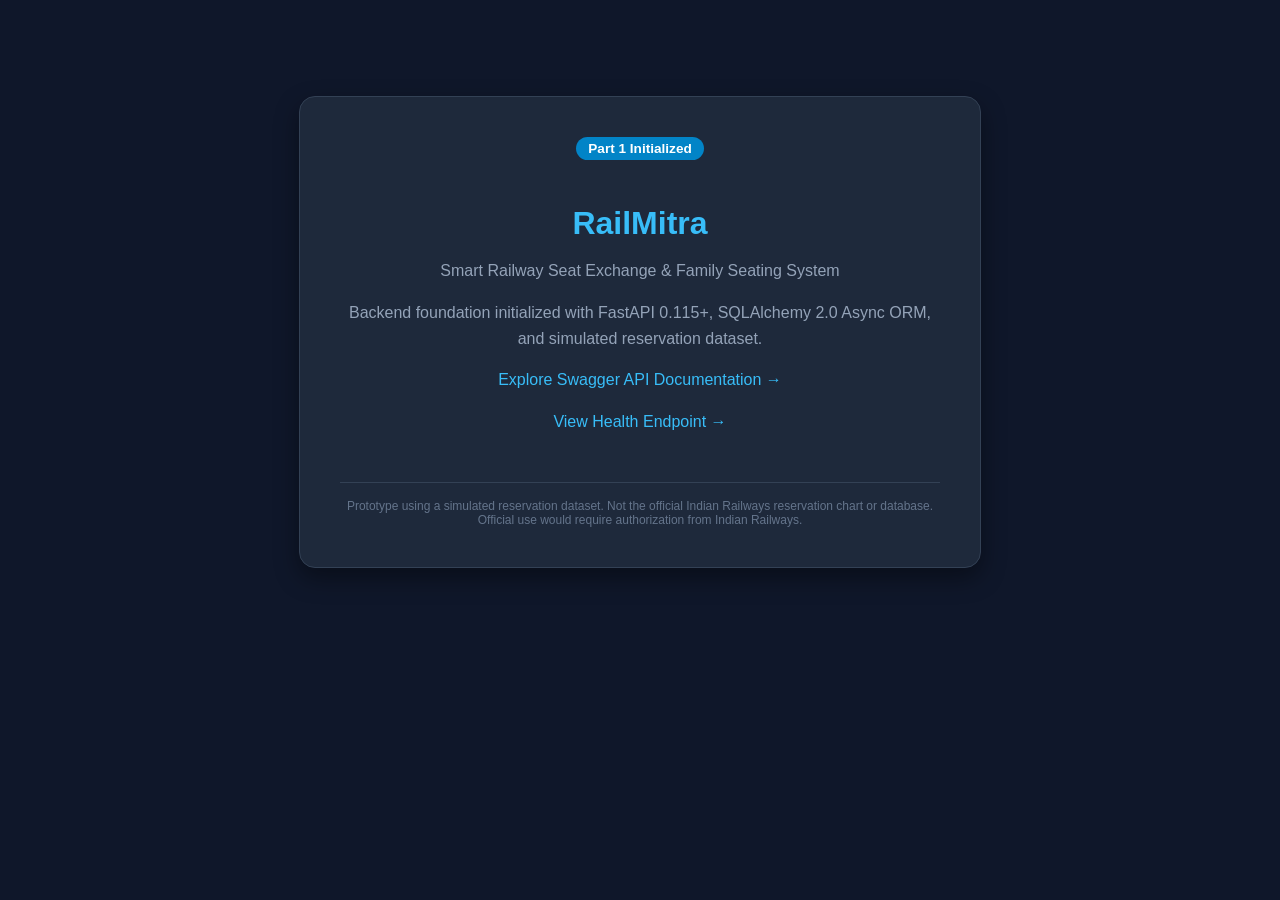
==== static/index.html @ de460a9d "feat(part1): initialize RailMitra foundation, models, schemas, seed dataset and test suite" ====
<!DOCTYPE html>
<html lang="en">
<head>
  <meta charset="UTF-8">
  <meta name="viewport" content="width=device-width, initial-scale=1.0">
  <title>RailMitra – Smart Railway Seat Exchange</title>
  <style>
    body {
      font-family: -apple-system, BlinkMacSystemFont, "Segoe UI", Roboto, Helvetica, Arial, sans-serif;
      margin: 0;
      padding: 2rem;
      background: #0f172a;
      color: #f8fafc;
      text-align: center;
    }
    .card {
      max-width: 600px;
      margin: 4rem auto;
      background: #1e293b;
      padding: 2.5rem;
      border-radius: 1rem;
      box-shadow: 0 10px 25px rgba(0, 0, 0, 0.4);
      border: 1px solid #334155;
    }
    h1 { color: #38bdf8; margin-bottom: 0.5rem; }
    p { color: #94a3b8; line-height: 1.6; }
    .badge {
      display: inline-block;
      padding: 0.25rem 0.75rem;
      border-radius: 9999px;
      font-size: 0.85rem;
      font-weight: 600;
      background: #0284c7;
      color: #fff;
      margin-bottom: 1.5rem;
    }
    .footer {
      margin-top: 3rem;
      font-size: 0.75rem;
      color: #64748b;
      border-top: 1px solid #334155;
      padding-top: 1rem;
    }
    a { color: #38bdf8; text-decoration: none; font-weight: 500; }
    a:hover { text-decoration: underline; }
  </style>
</head>
<body>
  <div class="card">
    <span class="badge">Part 1 Initialized</span>
    <h1>RailMitra</h1>
    <p>Smart Railway Seat Exchange & Family Seating System</p>
    <p>Backend foundation initialized with FastAPI 0.115+, SQLAlchemy 2.0 Async ORM, and simulated reservation dataset.</p>
    <p><a href="/docs" id="api-docs-link">Explore Swagger API Documentation &rarr;</a></p>
    <p><a href="/health" id="health-check-link">View Health Endpoint &rarr;</a></p>
    <div class="footer">
      Prototype using a simulated reservation dataset. Not the official Indian Railways reservation chart or database. Official use would require authorization from Indian Railways.
    </div>
  </div>
</body>
</html>
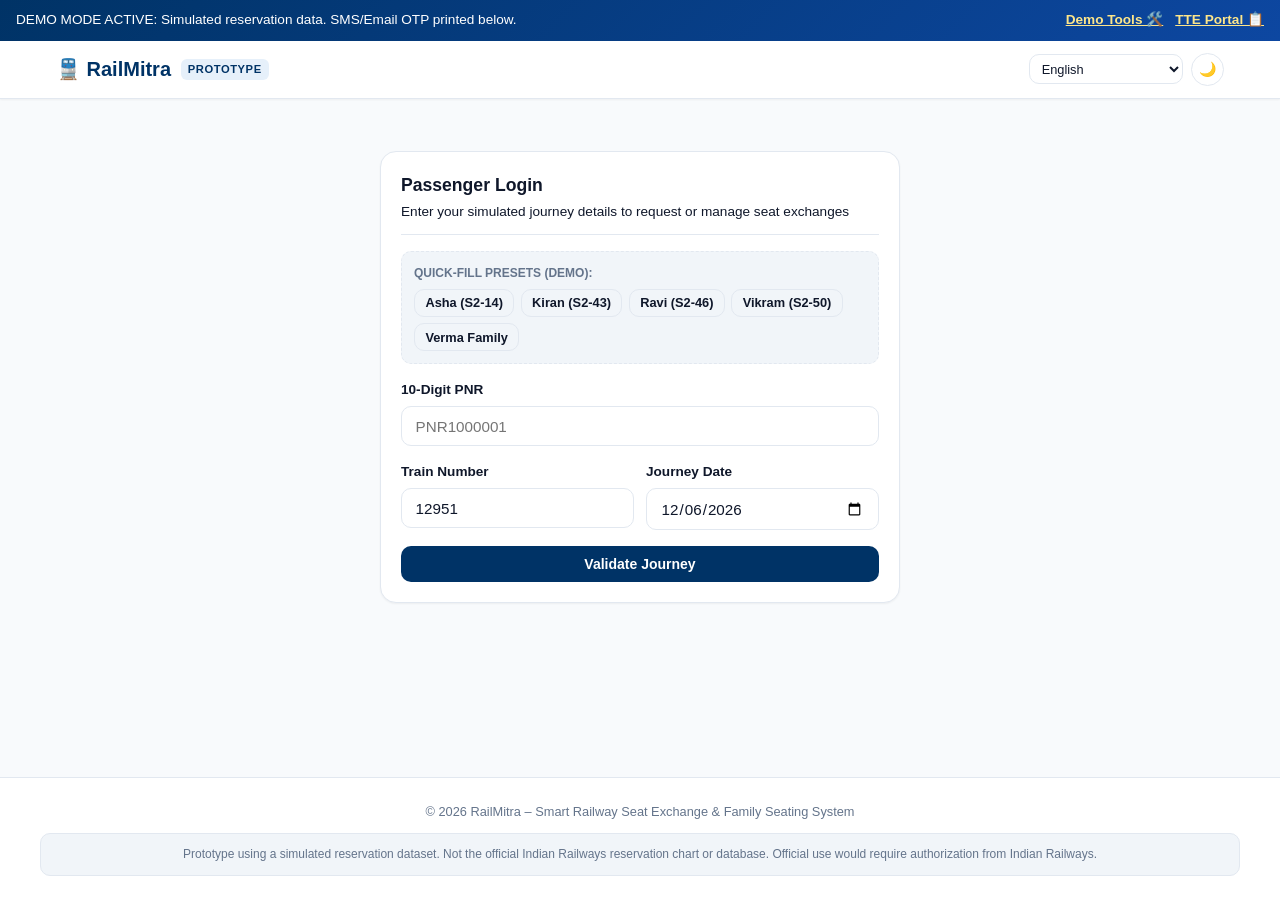
==== commit b3819a86: "feat(part-4): implement frontend UI, TTE dashboard, QR slip, demo controls, screenshots, and complet" ====
--- a/static/index.html
+++ b/static/index.html
@@ -3,59 +3,936 @@
 <head>
   <meta charset="UTF-8">
   <meta name="viewport" content="width=device-width, initial-scale=1.0">
-  <title>RailMitra – Smart Railway Seat Exchange</title>
-  <style>
-    body {
-      font-family: -apple-system, BlinkMacSystemFont, "Segoe UI", Roboto, Helvetica, Arial, sans-serif;
-      margin: 0;
-      padding: 2rem;
-      background: #0f172a;
-      color: #f8fafc;
-      text-align: center;
-    }
-    .card {
-      max-width: 600px;
-      margin: 4rem auto;
-      background: #1e293b;
-      padding: 2.5rem;
-      border-radius: 1rem;
-      box-shadow: 0 10px 25px rgba(0, 0, 0, 0.4);
-      border: 1px solid #334155;
-    }
-    h1 { color: #38bdf8; margin-bottom: 0.5rem; }
-    p { color: #94a3b8; line-height: 1.6; }
-    .badge {
-      display: inline-block;
-      padding: 0.25rem 0.75rem;
-      border-radius: 9999px;
-      font-size: 0.85rem;
-      font-weight: 600;
-      background: #0284c7;
-      color: #fff;
-      margin-bottom: 1.5rem;
-    }
-    .footer {
-      margin-top: 3rem;
-      font-size: 0.75rem;
-      color: #64748b;
-      border-top: 1px solid #334155;
-      padding-top: 1rem;
-    }
-    a { color: #38bdf8; text-decoration: none; font-weight: 500; }
-    a:hover { text-decoration: underline; }
-  </style>
+  <title>RailMitra – Smart Railway Seat Exchange & Family Seating</title>
+  <meta name="description" content="Consent-based smart railway seat exchange system for Indian Railways passengers and families.">
+  <link rel="stylesheet" href="/static/css/app.css">
 </head>
 <body>
-  <div class="card">
-    <span class="badge">Part 1 Initialized</span>
-    <h1>RailMitra</h1>
-    <p>Smart Railway Seat Exchange & Family Seating System</p>
-    <p>Backend foundation initialized with FastAPI 0.115+, SQLAlchemy 2.0 Async ORM, and simulated reservation dataset.</p>
-    <p><a href="/docs" id="api-docs-link">Explore Swagger API Documentation &rarr;</a></p>
-    <p><a href="/health" id="health-check-link">View Health Endpoint &rarr;</a></p>
-    <div class="footer">
-      Prototype using a simulated reservation dataset. Not the official Indian Railways reservation chart or database. Official use would require authorization from Indian Railways.
+
+  <!-- Top Demo Banner -->
+  <aside class="demo-banner" id="demoBanner" role="region" aria-label="Demo Announcement">
+    <div>
+      <span data-i18n="demo_mode_banner">DEMO MODE: Simulated reservation data.</span>
+      <span id="demoOtpBanner" style="display:none; margin-left: 0.5rem;">
+        OTP: <span class="demo-otp-tag" id="demoOtpVal"></span>
+      </span>
+    </div>
+    <div style="display: flex; gap: 0.75rem; align-items: center;">
+      <a href="/static/demo.html" target="_blank" style="color: #fde68a;">Demo Tools 🛠️</a>
+      <a href="/static/tte.html" target="_blank" style="color: #fde68a;">TTE Portal 📋</a>
+    </div>
+  </aside>
+
+  <!-- Navigation Bar -->
+  <header class="navbar" role="banner">
+    <div class="nav-container">
+      <a href="/static/index.html" class="brand" aria-label="RailMitra Home">
+        <span>🚆 RailMitra</span>
+        <span class="brand-badge" data-i18n="prototype_badge">Prototype</span>
+      </a>
+
+      <div class="nav-actions">
+        <!-- Language Switcher -->
+        <select id="langSelect" class="form-select" style="padding: 0.35rem 0.5rem; font-size: 0.8rem; width: auto;" aria-label="Select Language">
+          <option value="en">English</option>
+          <option value="hi">हिंदी (Hindi)</option>
+          <option value="kn">ಕನ್ನಡ (Kannada)</option>
+        </select>
+
+        <!-- Dark Mode Toggle -->
+        <button type="button" class="btn btn-outline btn-icon theme-toggle-btn" onclick="ui.toggleTheme()" aria-label="Toggle Dark Mode">
+          🌙
+        </button>
+
+        <!-- Notification Bell (visible when logged in) -->
+        <button type="button" id="notifBell" class="btn btn-outline btn-icon" style="display: none; position: relative;" onclick="openNotificationsModal()" aria-label="Notifications">
+          🔔
+          <span id="notifBadge" class="badge badge-declined" style="position: absolute; top: -4px; right: -4px; padding: 2px 5px; font-size: 0.65rem; display: none;">0</span>
+        </button>
+
+        <!-- Sign Out Button -->
+        <button type="button" id="logoutBtn" class="btn btn-outline btn-sm" style="display: none;" onclick="handleLogout()" data-i18n="btn_logout">
+          Sign Out
+        </button>
+      </div>
+    </div>
+  </header>
+
+  <!-- Main Content Container -->
+  <main class="container" role="main">
+
+    <!-- ============================================================== -->
+    <!-- SECTION 1: AUTHENTICATION / LOGIN VIEW                         -->
+    <!-- ============================================================== -->
+    <section id="authView" class="card" style="max-width: 520px; margin: 2rem auto;">
+      <div class="card-header">
+        <div>
+          <h1 class="card-title" id="authHeading" data-i18n="login_title">Passenger Login</h1>
+          <p class="text-muted" style="font-size: 0.85rem; margin-top: 0.25rem;" data-i18n="login_subtitle">
+            Enter your simulated journey details to request or manage seat exchanges
+          </p>
+        </div>
+      </div>
+
+      <!-- Quick Fill Buttons for Demo Judges -->
+      <div style="background: var(--surface-raised); padding: 0.75rem; border-radius: var(--radius-md); margin-bottom: 1rem; border: 1px dashed var(--border);">
+        <div style="font-size: 0.75rem; font-weight: 700; color: var(--text-muted); margin-bottom: 0.4rem;">
+          QUICK-FILL PRESETS (DEMO):
+        </div>
+        <div style="display: flex; flex-wrap: wrap; gap: 0.4rem;">
+          <button type="button" class="btn btn-outline btn-sm" onclick="quickFill('PNR1000001', '12951')">Asha (S2-14)</button>
+          <button type="button" class="btn btn-outline btn-sm" onclick="quickFill('PNR1000003', '12951')">Kiran (S2-43)</button>
+          <button type="button" class="btn btn-outline btn-sm" onclick="quickFill('PNR1000004', '12951')">Ravi (S2-46)</button>
+          <button type="button" class="btn btn-outline btn-sm" onclick="quickFill('PNR1000005', '12951')">Vikram (S2-50)</button>
+          <button type="button" class="btn btn-outline btn-sm" onclick="quickFill('PNR1000010', '12951')">Verma Family</button>
+        </div>
+      </div>
+
+      <!-- Step 1: PNR & Journey Validation Form -->
+      <form id="journeyForm" onsubmit="handleValidateJourney(event)">
+        <div class="form-group">
+          <label for="pnrInput" class="form-label" data-i18n="pnr_label">10-Digit PNR</label>
+          <input type="text" id="pnrInput" class="form-input" required placeholder="PNR1000001" autocomplete="off">
+        </div>
+        <div style="display: grid; grid-template-columns: 1fr 1fr; gap: 0.75rem;">
+          <div class="form-group">
+            <label for="trainInput" class="form-label" data-i18n="train_label">Train Number</label>
+            <input type="text" id="trainInput" class="form-input" placeholder="12951" value="12951">
+          </div>
+          <div class="form-group">
+            <label for="dateInput" class="form-label" data-i18n="date_label">Journey Date</label>
+            <input type="date" id="dateInput" class="form-input">
+          </div>
+        </div>
+        <div id="authError" style="display: none; color: var(--danger); font-size: 0.85rem; margin-bottom: 0.75rem;"></div>
+        <button type="submit" id="validateBtn" class="btn btn-primary" style="width: 100%;" data-i18n="btn_validate">
+          Validate Journey & Request OTP
+        </button>
+      </form>
+
+      <!-- Step 2: OTP Verification Form (Hidden until validated) -->
+      <form id="otpForm" style="display: none;" onsubmit="handleVerifyOTP(event)">
+        <div style="background: var(--primary-light); padding: 0.85rem; border-radius: var(--radius-md); margin-bottom: 1rem;">
+          <div style="font-weight: 700; color: var(--primary); font-size: 0.9rem;" id="journeySummaryText"></div>
+          <div style="font-size: 0.8rem; color: var(--text-muted); margin-top: 0.25rem;" id="otpContactText"></div>
+        </div>
+
+        <div class="form-group">
+          <label for="otpInput" class="form-label" data-i18n="otp_label">Verification Code (OTP)</label>
+          <input type="text" id="otpInput" class="form-input" required maxlength="6" placeholder="6-digit code" autocomplete="one-time-code" style="font-size: 1.25rem; letter-spacing: 0.25em; text-align: center;">
+        </div>
+
+        <div id="lockoutTimerBox" style="display: none; background: var(--danger-bg); color: var(--danger); padding: 0.75rem; border-radius: var(--radius-md); margin-bottom: 0.75rem; font-size: 0.85rem;">
+          <span data-i18n="lockout_warning">Account locked due to 3 failed attempts. Try again in:</span>
+          <strong id="lockoutSeconds">600</strong> <span data-i18n="seconds">seconds</span>
+        </div>
+
+        <div id="otpError" style="display: none; color: var(--danger); font-size: 0.85rem; margin-bottom: 0.75rem;"></div>
+
+        <div style="display: flex; gap: 0.5rem;">
+          <button type="button" class="btn btn-outline" style="flex: 1;" onclick="resetAuthForm()" data-i18n="btn_cancel">Back</button>
+          <button type="submit" id="verifyOtpBtn" class="btn btn-primary" style="flex: 2;" data-i18n="btn_verify">Verify & Enter</button>
+        </div>
+      </form>
+    </section>
+
+    <!-- ============================================================== -->
+    <!-- SECTION 2: PASSENGER DASHBOARD (Visible when logged in)       -->
+    <!-- ============================================================== -->
+    <section id="dashboardView" style="display: none;">
+      
+      <!-- Passenger & Journey Header Card -->
+      <div class="card" style="border-top: 4px solid var(--primary);">
+        <div class="card-header">
+          <div>
+            <div style="display: flex; align-items: center; gap: 0.5rem;">
+              <h2 id="userNameDisplay" style="font-size: 1.3rem; font-weight: 800;">Asha Sharma</h2>
+              <span id="quotaBadge" class="badge badge-neutral">0 of 3 requests used</span>
+            </div>
+            <div id="userPnrDisplay" style="font-size: 0.85rem; color: var(--text-muted); font-family: monospace;"></div>
+          </div>
+          <div style="text-align: right;">
+            <div id="trainNameDisplay" style="font-weight: 700; color: var(--primary);">12951 - Demo Express</div>
+            <div id="userBerthDisplay" style="font-size: 0.9rem; font-weight: 600;">Coach S2, Berth 14 (UPPER)</div>
+          </div>
+        </div>
+
+        <!-- Route Visualization (S1 -> S5) -->
+        <div>
+          <div style="display: flex; justify-content: space-between; font-size: 0.8rem; font-weight: 600; color: var(--text-muted); margin-bottom: 0.25rem;">
+            <span>Route Segment: <strong id="segmentText" style="color: var(--text-main);">S1 → S4</strong></span>
+            <span>Train Status: <strong id="trainPosText" style="color: var(--accent);">At S1</strong></span>
+          </div>
+          <div id="routeProgressContainer"></div>
+        </div>
+
+        <!-- Co-passengers in family booking -->
+        <div id="groupMembersBox" style="display: none; margin-top: 1rem; padding-top: 0.75rem; border-top: 1px solid var(--border);">
+          <div style="font-size: 0.8rem; font-weight: 700; color: var(--text-muted); margin-bottom: 0.4rem;" data-i18n="group_members_title">
+            Co-Travelers in your Booking:
+          </div>
+          <div id="groupMembersList" style="display: flex; flex-wrap: wrap; gap: 0.5rem;"></div>
+        </div>
+      </div>
+
+      <!-- Navigation Tabs -->
+      <div style="display: flex; gap: 0.5rem; overflow-x: auto; margin-bottom: 1.25rem; padding-bottom: 0.25rem;">
+        <button type="button" class="btn btn-primary tab-btn" id="tabFindMatches" onclick="switchTab('matches')" data-i18n="tab_find_matches">Find Seat Exchange</button>
+        <button type="button" class="btn btn-outline tab-btn" id="tabMyRequests" onclick="switchTab('my-requests')" data-i18n="tab_my_requests">My Requests</button>
+        <button type="button" class="btn btn-outline tab-btn" id="tabIncoming" onclick="switchTab('incoming')">
+          <span data-i18n="tab_incoming">Incoming Requests</span>
+          <span id="incomingBadge" class="badge badge-declined" style="display:none; padding: 2px 6px; font-size: 0.65rem;">0</span>
+        </button>
+        <button type="button" class="btn btn-outline tab-btn" id="tabGroup" onclick="switchTab('group')" data-i18n="tab_group_request" style="display:none;">Family Group</button>
+      </div>
+
+      <!-- TAB A: MATCH CANDIDATES -->
+      <div id="tabContentMatches">
+        <div style="display: flex; justify-content: space-between; align-items: center; margin-bottom: 0.75rem;">
+          <div>
+            <h3 style="font-size: 1.1rem; font-weight: 700;" data-i18n="match_title">Eligible Exchange Candidates</h3>
+            <p style="font-size: 0.8rem; color: var(--text-muted);" data-i18n="match_subtitle">Ranked co-passengers with overlapping journey segments</p>
+          </div>
+          <button type="button" class="btn btn-outline btn-sm" onclick="loadMatches()">Refresh</button>
+        </div>
+        <div id="matchesContainer" class="candidate-grid"></div>
+      </div>
+
+      <!-- TAB B: MY REQUESTS (SENT) -->
+      <div id="tabContentMyRequests" style="display: none;">
+        <div style="display: flex; justify-content: space-between; align-items: center; margin-bottom: 0.75rem;">
+          <h3 style="font-size: 1.1rem; font-weight: 700;" data-i18n="tab_my_requests">My Requests</h3>
+          <button type="button" class="btn btn-outline btn-sm" onclick="loadMyRequests()">Refresh</button>
+        </div>
+        <div id="myRequestsContainer"></div>
+      </div>
+
+      <!-- TAB C: INCOMING REQUESTS -->
+      <div id="tabContentIncoming" style="display: none;">
+        <div style="display: flex; justify-content: space-between; align-items: center; margin-bottom: 0.75rem;">
+          <h3 style="font-size: 1.1rem; font-weight: 700;" data-i18n="tab_incoming">Incoming Requests</h3>
+          <button type="button" class="btn btn-outline btn-sm" onclick="loadIncomingRequests()">Refresh</button>
+        </div>
+        <div id="incomingContainer"></div>
+      </div>
+
+      <!-- TAB D: FAMILY GROUP REQUESTS -->
+      <div id="tabContentGroup" style="display: none;">
+        <div class="card">
+          <h3 class="card-title" data-i18n="group_title">Family Group Seating</h3>
+          <p class="text-muted" style="font-size: 0.85rem; margin-bottom: 1rem;" data-i18n="group_subtitle">
+            Coordinate multi-member seat exchanges collectively with family members
+          </p>
+          <div id="groupStatusArea"></div>
+          <div id="groupBuilderArea"></div>
+        </div>
+      </div>
+
+    </section>
+
+  </main>
+
+  <!-- Confirm Request Modal -->
+  <div id="confirmRequestModal" class="modal-overlay" role="dialog" aria-modal="true" aria-labelledby="confirmModalTitle">
+    <div class="modal-box">
+      <div class="modal-header">
+        <h3 id="confirmModalTitle" class="card-title" data-i18n="confirm_modal_title">Confirm Exchange Request</h3>
+        <button type="button" class="btn btn-outline btn-sm btn-icon" onclick="ui.closeModal('confirmRequestModal')">&times;</button>
+      </div>
+      <div id="confirmModalBody" style="font-size: 0.9rem; margin-bottom: 1rem;"></div>
+      <div class="disclaimer-box" style="margin-bottom: 1rem;">
+        ⚠️ <span data-i18n="expiry_notice">Reminders support compliance but cannot physically enforce returning to original berths.</span>
+      </div>
+      <div style="display: flex; justify-content: flex-end; gap: 0.5rem;">
+        <button type="button" class="btn btn-outline" onclick="ui.closeModal('confirmRequestModal')" data-i18n="btn_cancel">Cancel</button>
+        <button type="button" id="sendRequestConfirmBtn" class="btn btn-primary" data-i18n="btn_confirm">Send Request</button>
+      </div>
     </div>
   </div>
+
+  <!-- Notifications Modal -->
+  <div id="notificationsModal" class="modal-overlay" role="dialog" aria-modal="true">
+    <div class="modal-box">
+      <div class="modal-header">
+        <h3 class="card-title">🔔 Notifications</h3>
+        <button type="button" class="btn btn-outline btn-sm btn-icon" onclick="ui.closeModal('notificationsModal')">&times;</button>
+      </div>
+      <div style="display: flex; justify-content: flex-end; margin-bottom: 0.5rem;">
+        <button type="button" class="btn btn-outline btn-sm" onclick="markAllNotificationsAsRead()">Mark all as read</button>
+      </div>
+      <div id="notificationsList" style="display: flex; flex-direction: column; gap: 0.5rem; max-height: 350px; overflow-y: auto;"></div>
+    </div>
+  </div>
+
+  <!-- Footer Disclaimer (Mandatory on Every Page) -->
+  <footer class="footer" role="contentinfo">
+    <div class="container" style="padding: 0;">
+      <div>&copy; 2026 RailMitra – Smart Railway Seat Exchange & Family Seating System</div>
+      <div class="disclaimer-box" data-i18n="footer_disclaimer">
+        Prototype using a simulated reservation dataset. Not the official Indian Railways reservation chart or database. Official use would require authorization from Indian Railways.
+      </div>
+    </div>
+  </footer>
+
+  <!-- Scripts -->
+  <script src="/static/js/qrcode.js"></script>
+  <script src="/static/js/i18n.js"></script>
+  <script src="/static/js/api.js"></script>
+  <script src="/static/js/ws.js"></script>
+  <script src="/static/js/ui.js"></script>
+
+  <script>
+    // State Variables
+    let currentPassenger = null;
+    let validatedPnr = null;
+    let trainRouteStations = ["S1", "S2", "S3", "S4", "S5"];
+    let trainCurrentPosition = "S1";
+    let pendingTargetCandidate = null;
+    let lockoutInterval = null;
+
+    document.addEventListener('DOMContentLoaded', async () => {
+      // Set today's date default
+      document.getElementById('dateInput').value = new Date().toISOString().split('T')[0];
+
+      // Language Switcher listener
+      const langSelect = document.getElementById('langSelect');
+      langSelect.value = i18n.getLanguage();
+      langSelect.addEventListener('change', (e) => i18n.setLanguage(e.target.value));
+
+      // Check if session token already exists in sessionStorage
+      const token = api.getSessionToken();
+      if (token) {
+        try {
+          const profile = await api.getMe();
+          onLoginSuccess(profile);
+        } catch (e) {
+          api.clearSession();
+          showAuthView();
+        }
+      } else {
+        showAuthView();
+      }
+
+      // Initialize WebSocket connection
+      rmWS.init(false);
+      rmWS.on('request_received', (data) => {
+        ui.showToast(`New seat exchange request received!`, 'info');
+        loadIncomingRequests();
+        loadNotifications();
+      });
+      rmWS.on('request_updated', (data) => {
+        ui.showToast(`Exchange request updated: ${data.status || ''}`, 'info');
+        loadMyRequests();
+        loadIncomingRequests();
+        loadQuota();
+      });
+      rmWS.on('tte_decision', (data) => {
+        ui.showToast(`TTE decision: ${data.decision}`, data.decision === 'TTE_APPROVED' ? 'success' : 'error');
+        loadMyRequests();
+        loadNotifications();
+      });
+      rmWS.on('exchange_expired', (data) => {
+        ui.showToast(`Seat exchange expired. Please return to original berth.`, 'error', 6000);
+        loadMyRequests();
+        loadTrainPosition();
+        loadNotifications();
+      });
+      rmWS.on('poll_sync', () => {
+        if (currentPassenger) {
+          loadMyRequests();
+          loadIncomingRequests();
+          loadQuota();
+          loadNotifications();
+        }
+      });
+    });
+
+    function quickFill(pnr, train) {
+      document.getElementById('pnrInput').value = pnr;
+      document.getElementById('trainInput').value = train;
+    }
+
+    function showAuthView() {
+      document.getElementById('authView').style.display = 'block';
+      document.getElementById('dashboardView').style.display = 'none';
+      document.getElementById('logoutBtn').style.display = 'none';
+      document.getElementById('notifBell').style.display = 'none';
+    }
+
+    // Step 1: Validate Journey
+    async function handleValidateJourney(event) {
+      event.preventDefault();
+      const pnr = document.getElementById('pnrInput').value.trim();
+      const train = document.getElementById('trainInput').value.trim();
+      const date = document.getElementById('dateInput').value;
+      const errBox = document.getElementById('authError');
+      errBox.style.display = 'none';
+
+      const btn = document.getElementById('validateBtn');
+      btn.disabled = true;
+      btn.textContent = 'Validating...';
+
+      try {
+        const valRes = await api.validateJourney(pnr, train, date);
+        validatedPnr = pnr;
+        trainRouteStations = valRes.route || trainRouteStations;
+
+        // Send OTP
+        const otpRes = await api.sendOTP(pnr);
+        
+        // Show demo banner with OTP
+        if (otpRes.demo_otp) {
+          document.getElementById('demoOtpVal').textContent = otpRes.demo_otp;
+          document.getElementById('demoOtpBanner').style.display = 'inline-block';
+        }
+
+        // Switch to OTP form
+        document.getElementById('journeyForm').style.display = 'none';
+        document.getElementById('otpForm').style.display = 'block';
+        document.getElementById('journeySummaryText').textContent = 
+          `${valRes.passenger_name} • Coach ${valRes.coach}, Berth ${valRes.berth_no} (${valRes.berth_type})`;
+        document.getElementById('otpContactText').textContent = 
+          `OTP dispatched to simulated mobile ${valRes.phone_masked}`;
+
+        ui.showToast('Simulated OTP sent successfully!', 'info');
+      } catch (err) {
+        errBox.textContent = err.message || 'Validation failed. Please verify PNR and train details.';
+        errBox.style.display = 'block';
+      } finally {
+        btn.disabled = false;
+        btn.textContent = i18n.t('btn_validate');
+      }
+    }
+
+    // Step 2: Verify OTP
+    async function handleVerifyOTP(event) {
+      event.preventDefault();
+      const code = document.getElementById('otpInput').value.trim();
+      const errBox = document.getElementById('otpError');
+      errBox.style.display = 'none';
+
+      const btn = document.getElementById('verifyOtpBtn');
+      btn.disabled = true;
+      btn.textContent = 'Verifying...';
+
+      try {
+        const res = await api.verifyOTP(validatedPnr, code);
+        ui.showToast('Login verified successfully!', 'success');
+        onLoginSuccess(res.passenger);
+      } catch (err) {
+        if (err.status === 423) {
+          // Account locked out
+          startLockoutCountdown(err.data ? err.data.locked_seconds_remaining || 600 : 600);
+        } else {
+          errBox.textContent = err.message || 'Incorrect verification code. Please check OTP.';
+          errBox.style.display = 'block';
+        }
+      } finally {
+        btn.disabled = false;
+        btn.textContent = i18n.t('btn_verify');
+      }
+    }
+
+    function startLockoutCountdown(totalSeconds) {
+      const box = document.getElementById('lockoutTimerBox');
+      const val = document.getElementById('lockoutSeconds');
+      const verifyBtn = document.getElementById('verifyOtpBtn');
+      box.style.display = 'block';
+      verifyBtn.disabled = true;
+
+      let remaining = totalSeconds;
+      val.textContent = remaining;
+      clearInterval(lockoutInterval);
+      lockoutInterval = setInterval(() => {
+        remaining--;
+        val.textContent = remaining;
+        if (remaining <= 0) {
+          clearInterval(lockoutInterval);
+          box.style.display = 'none';
+          verifyBtn.disabled = false;
+        }
+      }, 1000);
+    }
+
+    function resetAuthForm() {
+      document.getElementById('journeyForm').style.display = 'block';
+      document.getElementById('otpForm').style.display = 'none';
+      document.getElementById('authError').style.display = 'none';
+      document.getElementById('otpError').style.display = 'none';
+    }
+
+    function onLoginSuccess(passenger) {
+      currentPassenger = passenger;
+      document.getElementById('authView').style.display = 'none';
+      document.getElementById('dashboardView').style.display = 'block';
+      document.getElementById('logoutBtn').style.display = 'inline-flex';
+      document.getElementById('notifBell').style.display = 'inline-flex';
+
+      // Reconnect WebSocket with new token
+      rmWS.connect();
+
+      // Populate Passenger Info
+      document.getElementById('userNameDisplay').textContent = passenger.name;
+      document.getElementById('userPnrDisplay').textContent = `PNR: ${passenger.pnr}`;
+      document.getElementById('userBerthDisplay').textContent = `Coach ${passenger.coach}, Berth ${passenger.berth_no} (${passenger.berth_type})`;
+      document.getElementById('segmentText').textContent = `${passenger.boarding_station} → ${passenger.destination_station}`;
+
+      if (passenger.group_id) {
+        document.getElementById('tabGroup').style.display = 'inline-flex';
+      } else {
+        document.getElementById('tabGroup').style.display = 'none';
+      }
+
+      loadTrainPosition();
+      loadQuota();
+      loadMatches();
+      loadIncomingBadge();
+      loadNotifications();
+    }
+
+    async function handleLogout() {
+      await api.logout();
+      currentPassenger = null;
+      document.getElementById('demoOtpBanner').style.display = 'none';
+      resetAuthForm();
+      showAuthView();
+      ui.showToast('Logged out successfully.', 'info');
+    }
+
+    async function loadTrainPosition() {
+      try {
+        const trainInfo = await api.getTrainSeating('12951');
+        trainCurrentPosition = trainInfo.current_station || 'S1';
+        trainRouteStations = trainInfo.route || trainRouteStations;
+        document.getElementById('trainPosText').textContent = `At ${trainCurrentPosition}`;
+
+        ui.renderRouteProgress(
+          'routeProgressContainer',
+          trainRouteStations,
+          currentPassenger.boarding_station,
+          currentPassenger.destination_station,
+          trainCurrentPosition
+        );
+      } catch (e) {
+        console.warn('Failed to load train position:', e);
+      }
+    }
+
+    async function loadQuota() {
+      try {
+        const quota = await api.getRemainingQuota();
+        const badge = document.getElementById('quotaBadge');
+        badge.textContent = `${quota.used} of ${quota.allowed} requests used`;
+        if (quota.used >= quota.allowed) {
+          badge.className = 'badge badge-declined';
+        } else {
+          badge.className = 'badge badge-neutral';
+        }
+      } catch (e) {
+        console.warn('Failed to load quota:', e);
+      }
+    }
+
+    // Switch between dashboard tabs
+    function switchTab(tabName) {
+      const tabs = ['matches', 'my-requests', 'incoming', 'group'];
+      tabs.forEach(t => {
+        const content = document.getElementById(`tabContent${t === 'matches' ? 'Matches' : t === 'my-requests' ? 'MyRequests' : t === 'incoming' ? 'Incoming' : 'Group'}`);
+        const btn = document.getElementById(`tab${t === 'matches' ? 'FindMatches' : t === 'my-requests' ? 'MyRequests' : t === 'incoming' ? 'Incoming' : 'Group'}`);
+        if (t === tabName) {
+          if (content) content.style.display = 'block';
+          if (btn) {
+            btn.className = 'btn btn-primary tab-btn';
+          }
+        } else {
+          if (content) content.style.display = 'none';
+          if (btn) {
+            btn.className = 'btn btn-outline tab-btn';
+          }
+        }
+      });
+
+      if (tabName === 'matches') loadMatches();
+      if (tabName === 'my-requests') loadMyRequests();
+      if (tabName === 'incoming') loadIncomingRequests();
+      if (tabName === 'group') loadGroupTab();
+    }
+
+    // Load Matches
+    async function loadMatches() {
+      const container = document.getElementById('matchesContainer');
+      container.innerHTML = '<div class="skeleton" style="height: 100px;"></div><div class="skeleton" style="height: 100px;"></div>';
+
+      try {
+        const res = await api.getMatches();
+        const candidates = res.candidates || [];
+        if (candidates.length === 0) {
+          container.innerHTML = `
+            <div class="empty-state" style="grid-column: 1 / -1;">
+              <div class="empty-icon">🔍</div>
+              <h4>No Eligible Matches Found</h4>
+              <p>There are currently no co-passengers on this train with overlapping segments matching your criteria.</p>
+            </div>
+          `;
+          return;
+        }
+
+        container.innerHTML = candidates.map(c => `
+          <div class="candidate-card ${c.category === 'BEST' ? 'best' : 'possible'}">
+            <div>
+              <div style="display: flex; justify-content: space-between; align-items: flex-start; margin-bottom: 0.5rem;">
+                <div>
+                  <h4 style="font-weight: 700; font-size: 1.05rem;">Coach ${c.coach}, Berth ${c.berth_no}</h4>
+                  <div style="font-size: 0.8rem; font-weight: 600; color: var(--text-muted);">${c.berth_type}</div>
+                </div>
+                <span class="badge ${c.category === 'BEST' ? 'badge-best' : 'badge-possible'}">
+                  ${c.category === 'BEST' ? 'Best Match' : 'Possible Match'}
+                </span>
+              </div>
+              <div style="font-size: 0.85rem; margin-bottom: 0.5rem;">
+                <strong>Passenger:</strong> ${c.first_name}<br>
+                <strong>Segment:</strong> ${c.segment.start} → ${c.segment.end}
+              </div>
+              <p style="font-size: 0.8rem; color: var(--text-muted); background: var(--surface-raised); padding: 0.4rem; border-radius: var(--radius-sm);">
+                💡 <em>${c.why}</em>
+              </p>
+            </div>
+            <div style="margin-top: 0.75rem; display: flex; justify-content: space-between; align-items: center;">
+              <span style="font-size: 0.75rem; color: var(--text-light);">Score: ${c.proximity_score}</span>
+              <button type="button" class="btn btn-primary btn-sm" onclick="promptRequestExchange(${JSON.stringify(c).replace(/"/g, '&quot;')})">
+                Request Exchange
+              </button>
+            </div>
+          </div>
+        `).join('');
+      } catch (err) {
+        container.innerHTML = `<div style="color: var(--danger); grid-column: 1 / -1;">Failed to load matches: ${err.message}</div>`;
+      }
+    }
+
+    function promptRequestExchange(candidate) {
+      pendingTargetCandidate = candidate;
+      const modalBody = document.getElementById('confirmModalBody');
+      modalBody.innerHTML = `
+        <div style="background: var(--surface-raised); padding: 1rem; border-radius: var(--radius-md); margin-bottom: 0.75rem;">
+          <div><strong>Requested Berth:</strong> Coach ${candidate.coach}, Berth ${candidate.berth_no} (${candidate.berth_type})</div>
+          <div><strong>Passenger:</strong> ${candidate.first_name}</div>
+          <div><strong>Active Segment:</strong> ${candidate.segment.start} → ${candidate.segment.end}</div>
+          <div style="color: var(--primary); font-weight: 600; margin-top: 0.5rem;">
+            ⏳ Exchange expires at ${candidate.segment.end}. Both passengers then return to their original berths.
+          </div>
+        </div>
+      `;
+
+      document.getElementById('sendRequestConfirmBtn').onclick = submitExchangeRequest;
+      ui.openModal('confirmRequestModal');
+    }
+
+    async function submitExchangeRequest() {
+      if (!pendingTargetCandidate) return;
+      const btn = document.getElementById('sendRequestConfirmBtn');
+      btn.disabled = true;
+      btn.textContent = 'Sending...';
+
+      try {
+        await api.createRequest(pendingTargetCandidate.candidate_id);
+        ui.closeModal('confirmRequestModal');
+        ui.showToast('Exchange request sent to co-passenger!', 'success');
+        loadQuota();
+        switchTab('my-requests');
+      } catch (err) {
+        if (err.status === 429) {
+          ui.showToast('Journey limit reached (max 3 requests).', 'error');
+        } else if (err.status === 409) {
+          ui.showToast(err.message || 'Duplicate request to this target.', 'error');
+        } else {
+          ui.showToast(err.message || 'Failed to submit exchange request.', 'error');
+        }
+      } finally {
+        btn.disabled = false;
+        btn.textContent = i18n.t('btn_confirm');
+      }
+    }
+
+    // Load My Requests
+    async function loadMyRequests() {
+      const container = document.getElementById('myRequestsContainer');
+      container.innerHTML = '<div class="skeleton"></div><div class="skeleton"></div>';
+
+      try {
+        const requests = await api.getMyRequests();
+        if (requests.length === 0) {
+          container.innerHTML = `
+            <div class="empty-state">
+              <div class="empty-icon">📫</div>
+              <h4>No Requests Sent</h4>
+              <p>You haven't initiated any seat exchange requests for this journey.</p>
+            </div>
+          `;
+          return;
+        }
+
+        container.innerHTML = requests.map(r => `
+          <div class="card">
+            <div class="card-header">
+              <div>
+                <span style="font-weight: 700; font-size: 1rem;">Exchange with ${r.target_name.split(' ')[0]}</span>
+                <div style="font-size: 0.8rem; color: var(--text-muted);">Request ID: #${r.id}</div>
+              </div>
+              ${ui.getStatusBadge(r.status)}
+            </div>
+
+            <div style="display: grid; grid-template-columns: 1fr 1fr; gap: 0.75rem; font-size: 0.85rem; margin-bottom: 0.75rem;">
+              <div style="background: var(--surface-raised); padding: 0.65rem; border-radius: var(--radius-sm);">
+                <div style="color: var(--text-muted); font-size: 0.75rem;">Your Berth</div>
+                <strong>Coach ${r.requester_coach}, Berth ${r.requester_berth_no}</strong> (${r.requester_berth_type})
+              </div>
+              <div style="background: var(--surface-raised); padding: 0.65rem; border-radius: var(--radius-sm);">
+                <div style="color: var(--text-muted); font-size: 0.75rem;">Target Berth</div>
+                <strong>Coach ${r.target_coach}, Berth ${r.target_berth_no}</strong> (${r.target_berth_type})
+              </div>
+            </div>
+
+            <div style="font-size: 0.8rem; color: var(--text-muted); margin-bottom: 0.75rem;">
+              Segment: ${r.start_station} → ${r.expiry_station} (Expires at ${r.expiry_station})
+            </div>
+
+            <div style="display: flex; justify-content: flex-end; gap: 0.5rem;">
+              ${r.status === 'PENDING_CONSENT' ? `
+                <button type="button" class="btn btn-danger btn-sm" onclick="cancelMyRequest(${r.id})">Cancel Request</button>
+              ` : ''}
+              ${r.status === 'TTE_APPROVED' ? `
+                <a href="/static/slip.html?request_id=${r.id}" target="_blank" class="btn btn-success btn-sm">
+                  View Slip & QR 🎫
+                </a>
+              ` : ''}
+            </div>
+          </div>
+        `).join('');
+      } catch (err) {
+        container.innerHTML = `<div style="color: var(--danger);">Failed to load requests: ${err.message}</div>`;
+      }
+    }
+
+    async function cancelMyRequest(id) {
+      if (!confirm('Are you sure you want to cancel this request? Note: It still counts towards your 3-request quota.')) return;
+      try {
+        await api.cancelRequest(id);
+        ui.showToast('Request cancelled.', 'info');
+        loadMyRequests();
+        loadQuota();
+      } catch (err) {
+        ui.showToast(err.message || 'Failed to cancel request.', 'error');
+      }
+    }
+
+    // Load Incoming Requests
+    async function loadIncomingRequests() {
+      const container = document.getElementById('incomingContainer');
+      container.innerHTML = '<div class="skeleton"></div><div class="skeleton"></div>';
+
+      try {
+        const incoming = await api.getIncomingRequests();
+        updateIncomingBadge(incoming.filter(r => r.status === 'PENDING_CONSENT').length);
+
+        if (incoming.length === 0) {
+          container.innerHTML = `
+            <div class="empty-state">
+              <div class="empty-icon">📨</div>
+              <h4>No Incoming Requests</h4>
+              <p data-i18n="incoming_empty">No pending requests from other passengers at this time.</p>
+            </div>
+          `;
+          return;
+        }
+
+        container.innerHTML = incoming.map(r => `
+          <div class="card" style="border-left: 4px solid var(--primary);">
+            <div class="card-header">
+              <div>
+                <h4 style="font-weight: 700; font-size: 1rem;">Exchange Request from ${r.requester_name.split(' ')[0]}</h4>
+                <div style="font-size: 0.8rem; color: var(--text-muted);">Request #${r.id}</div>
+              </div>
+              ${ui.getStatusBadge(r.status)}
+            </div>
+
+            <div style="background: var(--surface-raised); padding: 0.75rem; border-radius: var(--radius-md); margin-bottom: 0.75rem; font-size: 0.85rem;">
+              <p>They are offering: <strong>Coach ${r.requester_coach}, Berth ${r.requester_berth_no} (${r.requester_berth_type})</strong></p>
+              <p>In exchange for your: <strong>Coach ${r.target_coach}, Berth ${r.target_berth_no} (${r.target_berth_type})</strong></p>
+              <p style="color: var(--text-muted); font-size: 0.8rem; margin-top: 0.25rem;">
+                Segment: ${r.start_station} → ${r.expiry_station}
+              </p>
+            </div>
+
+            ${r.status === 'PENDING_CONSENT' ? `
+              <div style="display: flex; justify-content: flex-end; gap: 0.5rem;">
+                <button type="button" class="btn btn-outline btn-sm" onclick="respondToRequest(${r.id}, 'DECLINED')">Decline</button>
+                <button type="button" class="btn btn-primary btn-sm" onclick="respondToRequest(${r.id}, 'ACCEPTED')">Accept Exchange</button>
+              </div>
+            ` : `
+              <div style="display: flex; justify-content: flex-end;">
+                ${r.status === 'TTE_APPROVED' ? `
+                  <a href="/static/slip.html?request_id=${r.id}" target="_blank" class="btn btn-success btn-sm">
+                    View Slip & QR 🎫
+                  </a>
+                ` : ''}
+              </div>
+            `}
+          </div>
+        `).join('');
+      } catch (err) {
+        container.innerHTML = `<div style="color: var(--danger);">Failed to load incoming requests: ${err.message}</div>`;
+      }
+    }
+
+    async function loadIncomingBadge() {
+      try {
+        const incoming = await api.getIncomingRequests();
+        const pending = incoming.filter(r => r.status === 'PENDING_CONSENT').length;
+        updateIncomingBadge(pending);
+      } catch (e) {
+        console.warn(e);
+      }
+    }
+
+    function updateIncomingBadge(count) {
+      const b = document.getElementById('incomingBadge');
+      if (count > 0) {
+        b.textContent = count;
+        b.style.display = 'inline-block';
+      } else {
+        b.style.display = 'none';
+      }
+    }
+
+    async function respondToRequest(requestId, decision) {
+      try {
+        await api.respondToRequest(requestId, decision);
+        ui.showToast(`Request ${decision.toLowerCase()} successfully.`, 'success');
+        loadIncomingRequests();
+      } catch (err) {
+        ui.showToast(err.message || 'Failed to submit response.', 'error');
+      }
+    }
+
+    // Load Notifications
+    async function loadNotifications() {
+      try {
+        const notifs = await api.getNotifications();
+        const unread = notifs.filter(n => !n.read).length;
+        const badge = document.getElementById('notifBadge');
+        if (unread > 0) {
+          badge.textContent = unread;
+          badge.style.display = 'inline-block';
+        } else {
+          badge.style.display = 'none';
+        }
+      } catch (e) {
+        console.warn(e);
+      }
+    }
+
+    async function openNotificationsModal() {
+      const list = document.getElementById('notificationsList');
+      list.innerHTML = '<div class="skeleton"></div>';
+      ui.openModal('notificationsModal');
+
+      try {
+        const notifs = await api.getNotifications();
+        if (notifs.length === 0) {
+          list.innerHTML = '<div class="empty-state" style="padding: 1.5rem;">No notifications.</div>';
+          return;
+        }
+
+        list.innerHTML = notifs.map(n => `
+          <div style="background: ${n.read ? 'var(--surface)' : 'var(--surface-raised)'}; border: 1px solid var(--border); padding: 0.65rem; border-radius: var(--radius-sm); font-size: 0.85rem;">
+            <div style="display: flex; justify-content: space-between; font-size: 0.75rem; color: var(--text-muted); margin-bottom: 0.25rem;">
+              <span>${n.kind}</span>
+              <span>${new Date(n.created_at).toLocaleTimeString([], { hour: '2-digit', minute: '2-digit' })}</span>
+            </div>
+            <div>${n.message}</div>
+          </div>
+        `).join('');
+      } catch (err) {
+        list.innerHTML = `<div style="color: var(--danger);">Failed to load notifications.</div>`;
+      }
+    }
+
+    async function markAllNotificationsAsRead() {
+      try {
+        await api.markAllNotificationsRead();
+        document.getElementById('notifBadge').style.display = 'none';
+        openNotificationsModal();
+      } catch (e) {
+        console.warn(e);
+      }
+    }
+
+    // Group Tab Logic
+    async function loadGroupTab() {
+      const statusArea = document.getElementById('groupStatusArea');
+      const builderArea = document.getElementById('groupBuilderArea');
+      statusArea.innerHTML = '<div class="skeleton"></div>';
+
+      try {
+        // Fetch family group members
+        const res = await api.validateJourney(currentPassenger.pnr, '12951');
+        const members = res.group_members || [];
+
+        statusArea.innerHTML = `
+          <div style="background: var(--surface-raised); padding: 0.85rem; border-radius: var(--radius-md); margin-bottom: 1rem;">
+            <h4 style="font-weight: 700; margin-bottom: 0.4rem;">Booking Group: ${res.group_name || 'Family Booking'}</h4>
+            <div style="display: grid; grid-template-columns: repeat(auto-fill, minmax(200px, 1fr)); gap: 0.5rem; font-size: 0.85rem;">
+              ${members.map(m => `
+                <div style="border: 1px solid var(--border); padding: 0.45rem; border-radius: var(--radius-sm); background: var(--surface);">
+                  <strong>${m.name}</strong> (${m.age}y)<br>
+                  Coach ${m.coach}, Berth ${m.berth_no} (${m.berth_type})
+                </div>
+              `).join('')}
+            </div>
+          </div>
+        `;
+
+        builderArea.innerHTML = `
+          <div style="border-top: 1px solid var(--border); padding-top: 1rem;">
+            <h4 style="font-weight: 700; font-size: 0.95rem; margin-bottom: 0.5rem;">Group Coordination Feature</h4>
+            <p style="font-size: 0.85rem; color: var(--text-muted); margin-bottom: 1rem;">
+              Submit linked exchange requests for family members. Quota is validated per member (3 requests each).
+            </p>
+            <button type="button" class="btn btn-primary" onclick="simulateGroupRequest()" data-i18n="btn_submit_group">
+              Submit Linked Requests for Group
+            </button>
+          </div>
+        `;
+      } catch (e) {
+        statusArea.innerHTML = `<div style="color: var(--danger);">Failed to load group details.</div>`;
+      }
+    }
+
+    async function simulateGroupRequest() {
+      try {
+        // Auto-match for group
+        const matches = await api.getMatches();
+        if (!matches.candidates || matches.candidates.length === 0) {
+          ui.showToast('No eligible candidates found for group request.', 'warning');
+          return;
+        }
+
+        const candidateId = matches.candidates[0].candidate_id;
+        const res = await api.createGroupRequest([
+          { member_id: currentPassenger.id, target_id: candidateId }
+        ]);
+
+        ui.showToast(`Group request submitted! Status: ${res.status}`, 'success');
+        document.getElementById('groupBuilderArea').innerHTML = `
+          <div style="background: var(--success-bg); color: var(--success); padding: 0.75rem; border-radius: var(--radius-md); font-size: 0.9rem;">
+            ✅ Group Request #${res.group_request_id} created. Progress: ${res.confirmed_swaps} of ${res.total_swaps} confirmed.
+          </div>
+        `;
+      } catch (err) {
+        ui.showToast(err.message || 'Group request error', 'error');
+      }
+    }
+  </script>
 </body>
 </html>
--- a/static/css/app.css
+++ b/static/css/app.css
@@ -0,0 +1,634 @@
+/* RailMitra Premium Design System
+   Mobile-first, Accessible, Indian Railways Blue/White Palette, Dark Mode
+*/
+
+:root {
+  /* Color Tokens - Light Theme */
+  --primary: #003366;           /* Indian Railways Deep Navy */
+  --primary-hover: #002244;
+  --primary-light: #e6f0fa;
+  --primary-ring: rgba(0, 51, 102, 0.25);
+  
+  --accent: #f59e0b;            /* IR Golden Amber */
+  --accent-light: #fef3c7;
+  
+  --success: #059669;           /* Best Match Emerald */
+  --success-bg: #ecfdf5;
+  --success-border: #a7f3d0;
+  
+  --warning: #d97706;           /* Possible Match Amber */
+  --warning-bg: #fffbeb;
+  --warning-border: #fde68a;
+  
+  --danger: #dc2626;            /* Rejections / Urgent Alerts */
+  --danger-bg: #fef2f2;
+  --danger-border: #fecaca;
+  
+  --bg: #f8fafc;
+  --surface: #ffffff;
+  --surface-raised: #f1f5f9;
+  --surface-overlay: rgba(255, 255, 255, 0.95);
+  
+  --text-main: #0f172a;
+  --text-muted: #64748b;
+  --text-light: #94a3b8;
+  --text-inverse: #ffffff;
+  
+  --border: #e2e8f0;
+  --border-focus: #003366;
+  
+  --shadow-sm: 0 1px 2px 0 rgb(0 0 0 / 0.05);
+  --shadow-md: 0 4px 6px -1px rgb(0 0 0 / 0.1), 0 2px 4px -2px rgb(0 0 0 / 0.1);
+  --shadow-lg: 0 10px 15px -3px rgb(0 0 0 / 0.1), 0 4px 6px -4px rgb(0 0 0 / 0.1);
+  --shadow-xl: 0 20px 25px -5px rgb(0 0 0 / 0.1), 0 8px 10px -6px rgb(0 0 0 / 0.1);
+  
+  --radius-sm: 6px;
+  --radius-md: 10px;
+  --radius-lg: 16px;
+  --radius-full: 9999px;
+  
+  --font-sans: -apple-system, BlinkMacSystemFont, "Segoe UI", Roboto, "Helvetica Neue", Arial, sans-serif;
+  --transition-fast: 150ms ease;
+  --transition-normal: 250ms ease;
+}
+
+[data-theme="dark"] {
+  --primary: #38bdf8;
+  --primary-hover: #0284c7;
+  --primary-light: #082f49;
+  --primary-ring: rgba(56, 189, 248, 0.3);
+  
+  --accent: #fbbf24;
+  --accent-light: #451a03;
+  
+  --success: #34d399;
+  --success-bg: #064e3b;
+  --success-border: #047857;
+  
+  --warning: #fbbf24;
+  --warning-bg: #78350f;
+  --warning-border: #b45309;
+  
+  --danger: #f87171;
+  --danger-bg: #7f1d1d;
+  --danger-border: #b91c1c;
+  
+  --bg: #0f172a;
+  --surface: #1e293b;
+  --surface-raised: #334155;
+  --surface-overlay: rgba(30, 41, 59, 0.95);
+  
+  --text-main: #f8fafc;
+  --text-muted: #94a3b8;
+  --text-light: #64748b;
+  --text-inverse: #0f172a;
+  
+  --border: #334155;
+  --border-focus: #38bdf8;
+  
+  --shadow-sm: 0 1px 2px 0 rgb(0 0 0 / 0.5);
+  --shadow-md: 0 4px 6px -1px rgb(0 0 0 / 0.4);
+  --shadow-lg: 0 10px 15px -3px rgb(0 0 0 / 0.4);
+}
+
+/* Base & Reset */
+*, *::before, *::after {
+  box-sizing: border-box;
+  margin: 0;
+  padding: 0;
+}
+
+body {
+  font-family: var(--font-sans);
+  background-color: var(--bg);
+  color: var(--text-main);
+  line-height: 1.5;
+  -webkit-font-smoothing: antialiased;
+  min-height: 100vh;
+  display: flex;
+  flex-direction: column;
+}
+
+/* Accessibility Focus States */
+:focus-visible {
+  outline: 2px solid var(--border-focus);
+  outline-offset: 2px;
+}
+
+@media (prefers-reduced-motion: reduce) {
+  *, *::before, *::after {
+    animation-duration: 0.01ms !important;
+    animation-iteration-count: 1 !important;
+    transition-duration: 0.01ms !important;
+  }
+}
+
+/* Navigation Bar */
+.navbar {
+  background: var(--surface);
+  border-bottom: 1px solid var(--border);
+  position: sticky;
+  top: 0;
+  z-index: 40;
+  box-shadow: var(--shadow-sm);
+}
+
+.nav-container {
+  max-width: 1200px;
+  margin: 0 auto;
+  padding: 0.75rem 1rem;
+  display: flex;
+  align-items: center;
+  justify-content: space-between;
+  gap: 0.75rem;
+}
+
+.brand {
+  display: flex;
+  align-items: center;
+  gap: 0.6rem;
+  text-decoration: none;
+  color: var(--primary);
+  font-weight: 700;
+  font-size: 1.25rem;
+}
+
+.brand-badge {
+  font-size: 0.7rem;
+  font-weight: 600;
+  padding: 0.15rem 0.45rem;
+  border-radius: var(--radius-sm);
+  background: var(--primary-light);
+  color: var(--primary);
+  letter-spacing: 0.05em;
+  text-transform: uppercase;
+}
+
+.nav-actions {
+  display: flex;
+  align-items: center;
+  gap: 0.5rem;
+}
+
+/* Buttons */
+.btn {
+  display: inline-flex;
+  align-items: center;
+  justify-content: center;
+  gap: 0.4rem;
+  font-size: 0.875rem;
+  font-weight: 600;
+  padding: 0.55rem 1rem;
+  border-radius: var(--radius-md);
+  border: 1px solid transparent;
+  cursor: pointer;
+  transition: all var(--transition-fast);
+  text-decoration: none;
+  user-select: none;
+  white-space: nowrap;
+}
+
+.btn:disabled {
+  opacity: 0.5;
+  cursor: not-allowed;
+  pointer-events: none;
+}
+
+.btn-primary {
+  background-color: var(--primary);
+  color: #ffffff;
+}
+.btn-primary:hover:not(:disabled) {
+  background-color: var(--primary-hover);
+  box-shadow: var(--shadow-sm);
+}
+
+.btn-outline {
+  background-color: transparent;
+  border-color: var(--border);
+  color: var(--text-main);
+}
+.btn-outline:hover:not(:disabled) {
+  background-color: var(--surface-raised);
+}
+
+.btn-success {
+  background-color: var(--success);
+  color: #ffffff;
+}
+.btn-danger {
+  background-color: var(--danger);
+  color: #ffffff;
+}
+.btn-sm {
+  padding: 0.35rem 0.65rem;
+  font-size: 0.8rem;
+}
+.btn-icon {
+  padding: 0.45rem;
+  border-radius: var(--radius-full);
+}
+
+/* Container */
+.container {
+  width: 100%;
+  max-width: 1200px;
+  margin: 0 auto;
+  padding: 1.25rem 1rem 3rem 1rem;
+  flex: 1;
+}
+
+/* Cards */
+.card {
+  background: var(--surface);
+  border: 1px solid var(--border);
+  border-radius: var(--radius-lg);
+  padding: 1.25rem;
+  margin-bottom: 1.25rem;
+  box-shadow: var(--shadow-sm);
+  transition: box-shadow var(--transition-normal);
+}
+.card:hover {
+  box-shadow: var(--shadow-md);
+}
+
+.card-header {
+  display: flex;
+  align-items: center;
+  justify-content: space-between;
+  margin-bottom: 1rem;
+  padding-bottom: 0.75rem;
+  border-bottom: 1px solid var(--border);
+}
+.card-title {
+  font-size: 1.1rem;
+  font-weight: 700;
+  display: flex;
+  align-items: center;
+  gap: 0.5rem;
+}
+
+/* Badges */
+.badge {
+  display: inline-flex;
+  align-items: center;
+  gap: 0.3rem;
+  padding: 0.2rem 0.55rem;
+  border-radius: var(--radius-full);
+  font-size: 0.75rem;
+  font-weight: 600;
+  letter-spacing: 0.02em;
+}
+
+.badge-best {
+  background: var(--success-bg);
+  color: var(--success);
+  border: 1px solid var(--success-border);
+}
+.badge-possible {
+  background: var(--warning-bg);
+  color: var(--warning);
+  border: 1px solid var(--warning-border);
+}
+.badge-pending {
+  background: var(--accent-light);
+  color: var(--accent);
+}
+.badge-approved {
+  background: var(--success-bg);
+  color: var(--success);
+}
+.badge-declined, .badge-expired, .badge-rejected {
+  background: var(--danger-bg);
+  color: var(--danger);
+}
+.badge-neutral {
+  background: var(--surface-raised);
+  color: var(--text-muted);
+}
+
+/* Demo Banner */
+.demo-banner {
+  background: linear-gradient(135deg, #003366, #0d47a1);
+  color: #ffffff;
+  padding: 0.65rem 1rem;
+  font-size: 0.85rem;
+  display: flex;
+  align-items: center;
+  justify-content: space-between;
+  gap: 0.5rem;
+  font-weight: 500;
+}
+.demo-banner a {
+  color: #fde68a;
+  text-decoration: underline;
+  font-weight: 600;
+}
+.demo-otp-tag {
+  background: #fde68a;
+  color: #92400e;
+  padding: 0.15rem 0.5rem;
+  border-radius: var(--radius-sm);
+  font-family: monospace;
+  font-weight: 700;
+}
+
+/* Route Progress Tracker (S1 - S5) */
+.route-tracker {
+  display: flex;
+  align-items: center;
+  justify-content: space-between;
+  position: relative;
+  margin: 1.5rem 0;
+  padding: 0 1rem;
+}
+.route-tracker::before {
+  content: "";
+  position: absolute;
+  top: 50%;
+  left: 1rem;
+  right: 1rem;
+  height: 4px;
+  background: var(--border);
+  transform: translateY(-50%);
+  z-index: 1;
+}
+.route-active-line {
+  position: absolute;
+  top: 50%;
+  height: 4px;
+  background: var(--primary);
+  transform: translateY(-50%);
+  z-index: 2;
+  transition: width 0.4s ease;
+}
+.route-stop {
+  position: relative;
+  z-index: 3;
+  display: flex;
+  flex-direction: column;
+  align-items: center;
+  gap: 0.3rem;
+}
+.route-dot {
+  width: 22px;
+  height: 22px;
+  border-radius: var(--radius-full);
+  background: var(--surface);
+  border: 3px solid var(--border);
+  display: flex;
+  align-items: center;
+  justify-content: center;
+  font-size: 0.65rem;
+  font-weight: 700;
+  transition: all var(--transition-fast);
+}
+.route-stop.in-segment .route-dot {
+  border-color: var(--primary);
+  background: var(--primary);
+  color: #ffffff;
+}
+.route-stop.current-pos .route-dot {
+  border-color: var(--accent);
+  background: var(--accent);
+  color: #000;
+  box-shadow: 0 0 0 4px var(--accent-light);
+}
+.route-label {
+  font-size: 0.75rem;
+  font-weight: 600;
+  color: var(--text-muted);
+}
+.route-stop.in-segment .route-label {
+  color: var(--primary);
+  font-weight: 700;
+}
+
+/* Forms & Inputs */
+.form-group {
+  margin-bottom: 1rem;
+}
+.form-label {
+  display: block;
+  font-size: 0.85rem;
+  font-weight: 600;
+  margin-bottom: 0.35rem;
+  color: var(--text-main);
+}
+.form-input, .form-select {
+  width: 100%;
+  padding: 0.65rem 0.85rem;
+  border-radius: var(--radius-md);
+  border: 1px solid var(--border);
+  background: var(--surface);
+  color: var(--text-main);
+  font-size: 0.95rem;
+  font-family: inherit;
+  transition: border-color var(--transition-fast);
+}
+.form-input:focus, .form-select:focus {
+  outline: none;
+  border-color: var(--border-focus);
+  box-shadow: 0 0 0 3px var(--primary-ring);
+}
+
+/* Candidate Grid */
+.candidate-grid {
+  display: grid;
+  grid-template-columns: repeat(auto-fill, minmax(280px, 1fr));
+  gap: 1rem;
+  margin-top: 1rem;
+}
+.candidate-card {
+  background: var(--surface);
+  border: 1px solid var(--border);
+  border-radius: var(--radius-lg);
+  padding: 1rem;
+  display: flex;
+  flex-direction: column;
+  justify-content: space-between;
+  gap: 0.75rem;
+  transition: all var(--transition-fast);
+}
+.candidate-card.best {
+  border-left: 4px solid var(--success);
+}
+.candidate-card.possible {
+  border-left: 4px solid var(--warning);
+}
+.candidate-card:hover {
+  transform: translateY(-2px);
+  box-shadow: var(--shadow-md);
+}
+
+/* Timeline */
+.timeline {
+  display: flex;
+  flex-direction: column;
+  gap: 1rem;
+  margin: 1rem 0;
+  position: relative;
+  padding-left: 1.5rem;
+}
+.timeline::before {
+  content: "";
+  position: absolute;
+  left: 6px;
+  top: 4px;
+  bottom: 4px;
+  width: 2px;
+  background: var(--border);
+}
+.timeline-item {
+  position: relative;
+}
+.timeline-dot {
+  position: absolute;
+  left: -1.5rem;
+  top: 4px;
+  width: 14px;
+  height: 14px;
+  border-radius: 50%;
+  background: var(--surface);
+  border: 2px solid var(--border);
+}
+.timeline-item.active .timeline-dot {
+  background: var(--primary);
+  border-color: var(--primary);
+}
+.timeline-item.completed .timeline-dot {
+  background: var(--success);
+  border-color: var(--success);
+}
+
+/* Modal Overlay */
+.modal-overlay {
+  position: fixed;
+  inset: 0;
+  background: rgba(0, 0, 0, 0.5);
+  backdrop-filter: blur(2px);
+  display: none;
+  align-items: center;
+  justify-content: center;
+  z-index: 50;
+  padding: 1rem;
+}
+.modal-overlay.open {
+  display: flex;
+}
+.modal-box {
+  background: var(--surface);
+  border-radius: var(--radius-lg);
+  max-width: 500px;
+  width: 100%;
+  max-height: 90vh;
+  overflow-y: auto;
+  box-shadow: var(--shadow-xl);
+  border: 1px solid var(--border);
+  padding: 1.5rem;
+}
+.modal-header {
+  display: flex;
+  align-items: center;
+  justify-content: space-between;
+  margin-bottom: 1rem;
+}
+
+/* Toast System */
+#toast-container {
+  position: fixed;
+  bottom: 1.5rem;
+  right: 1.5rem;
+  display: flex;
+  flex-direction: column;
+  gap: 0.5rem;
+  z-index: 100;
+  max-width: 380px;
+  width: calc(100% - 3rem);
+}
+.toast {
+  background: var(--surface);
+  color: var(--text-main);
+  border: 1px solid var(--border);
+  border-radius: var(--radius-md);
+  padding: 0.75rem 1rem;
+  box-shadow: var(--shadow-lg);
+  display: flex;
+  align-items: center;
+  justify-content: space-between;
+  gap: 0.75rem;
+  font-size: 0.875rem;
+  animation: slideIn 0.25s ease forwards;
+}
+.toast.success { border-left: 4px solid var(--success); }
+.toast.error { border-left: 4px solid var(--danger); }
+.toast.info { border-left: 4px solid var(--primary); }
+
+@keyframes slideIn {
+  from { opacity: 0; transform: translateY(10px); }
+  to { opacity: 1; transform: translateY(0); }
+}
+
+/* Empty States & Skeletons */
+.empty-state {
+  text-align: center;
+  padding: 3rem 1rem;
+  color: var(--text-muted);
+}
+.empty-icon {
+  font-size: 2.5rem;
+  margin-bottom: 0.75rem;
+  opacity: 0.7;
+}
+
+.skeleton {
+  background: linear-gradient(90deg, var(--surface-raised) 25%, var(--border) 50%, var(--surface-raised) 75%);
+  background-size: 200% 100%;
+  animation: shimmer 1.5s infinite;
+  border-radius: var(--radius-sm);
+  height: 1.25rem;
+  margin: 0.5rem 0;
+}
+@keyframes shimmer {
+  0% { background-position: 200% 0; }
+  100% { background-position: -200% 0; }
+}
+
+/* Footer & Prototype Disclaimers */
+.footer {
+  margin-top: auto;
+  background: var(--surface);
+  border-top: 1px solid var(--border);
+  padding: 1.5rem 1rem;
+  font-size: 0.8rem;
+  color: var(--text-muted);
+  text-align: center;
+}
+.disclaimer-box {
+  background: var(--surface-raised);
+  border: 1px solid var(--border);
+  border-radius: var(--radius-md);
+  padding: 0.75rem 1rem;
+  margin-top: 0.75rem;
+  font-size: 0.75rem;
+  line-height: 1.4;
+  color: var(--text-muted);
+}
+
+/* Print Stylesheet for Slips */
+@media print {
+  body { background: #fff !important; color: #000 !important; }
+  .navbar, .demo-banner, .btn, .footer, #toast-container { display: none !important; }
+  .card { border: 1px solid #000 !important; box-shadow: none !important; }
+  .print-page { max-width: 100% !important; margin: 0 !important; padding: 0 !important; }
+}
+
+/* Responsive tweaks for mobile at 360px */
+@media (max-width: 480px) {
+  .nav-container { padding: 0.5rem 0.75rem; }
+  .brand-text { font-size: 1.05rem; }
+  .container { padding: 0.75rem 0.5rem 2rem 0.5rem; }
+  .card { padding: 1rem; }
+  .route-tracker { padding: 0 0.5rem; }
+  .route-label { font-size: 0.65rem; }
+}
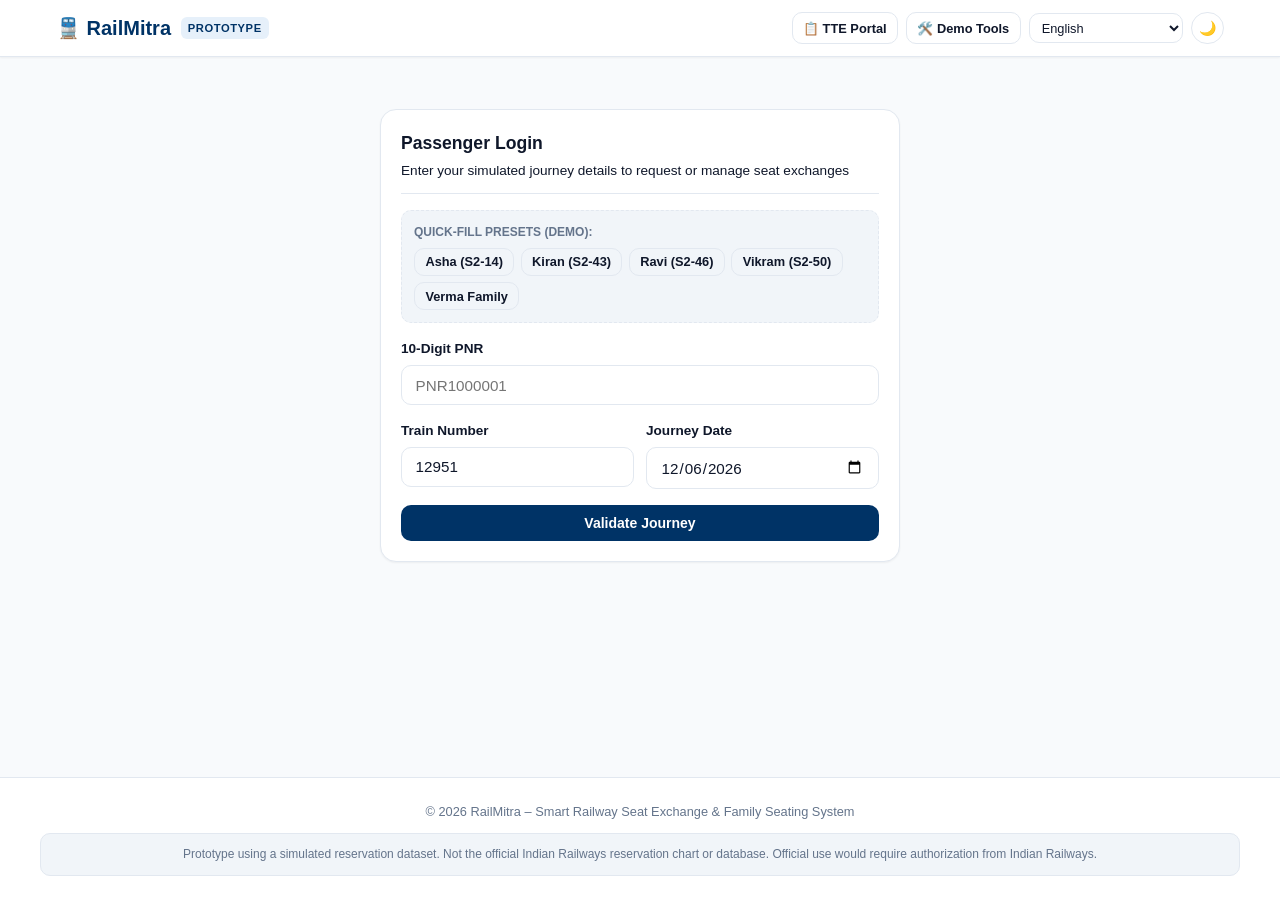
==== commit 6a4f8a95: "Updated RailMitra project" ====
--- a/static/index.html
+++ b/static/index.html
@@ -1,27 +1,16 @@
 <!DOCTYPE html>
 <html lang="en">
+
 <head>
   <meta charset="UTF-8">
   <meta name="viewport" content="width=device-width, initial-scale=1.0">
   <title>RailMitra – Smart Railway Seat Exchange & Family Seating</title>
-  <meta name="description" content="Consent-based smart railway seat exchange system for Indian Railways passengers and families.">
+  <meta name="description"
+    content="Consent-based smart railway seat exchange system for Indian Railways passengers and families.">
   <link rel="stylesheet" href="/static/css/app.css">
 </head>
+
 <body>
-
-  <!-- Top Demo Banner -->
-  <aside class="demo-banner" id="demoBanner" role="region" aria-label="Demo Announcement">
-    <div>
-      <span data-i18n="demo_mode_banner">DEMO MODE: Simulated reservation data.</span>
-      <span id="demoOtpBanner" style="display:none; margin-left: 0.5rem;">
-        OTP: <span class="demo-otp-tag" id="demoOtpVal"></span>
-      </span>
-    </div>
-    <div style="display: flex; gap: 0.75rem; align-items: center;">
-      <a href="/static/demo.html" target="_blank" style="color: #fde68a;">Demo Tools 🛠️</a>
-      <a href="/static/tte.html" target="_blank" style="color: #fde68a;">TTE Portal 📋</a>
-    </div>
-  </aside>
 
   <!-- Navigation Bar -->
   <header class="navbar" role="banner">
@@ -32,26 +21,37 @@
       </a>
 
       <div class="nav-actions">
+        <!-- Quick Portal Links -->
+        <a href="/static/tte.html" target="_blank" class="btn btn-outline btn-sm" style="text-decoration: none;">📋 TTE
+          Portal</a>
+        <a href="/static/demo.html" target="_blank" class="btn btn-outline btn-sm" style="text-decoration: none;">🛠️
+          Demo Tools</a>
+
         <!-- Language Switcher -->
-        <select id="langSelect" class="form-select" style="padding: 0.35rem 0.5rem; font-size: 0.8rem; width: auto;" aria-label="Select Language">
+        <select id="langSelect" class="form-select" style="padding: 0.35rem 0.5rem; font-size: 0.8rem; width: auto;"
+          aria-label="Select Language">
           <option value="en">English</option>
           <option value="hi">हिंदी (Hindi)</option>
           <option value="kn">ಕನ್ನಡ (Kannada)</option>
         </select>
 
         <!-- Dark Mode Toggle -->
-        <button type="button" class="btn btn-outline btn-icon theme-toggle-btn" onclick="ui.toggleTheme()" aria-label="Toggle Dark Mode">
+        <button type="button" class="btn btn-outline btn-icon theme-toggle-btn" onclick="ui.toggleTheme()"
+          aria-label="Toggle Dark Mode">
           🌙
         </button>
 
         <!-- Notification Bell (visible when logged in) -->
-        <button type="button" id="notifBell" class="btn btn-outline btn-icon" style="display: none; position: relative;" onclick="openNotificationsModal()" aria-label="Notifications">
+        <button type="button" id="notifBell" class="btn btn-outline btn-icon" style="display: none; position: relative;"
+          onclick="openNotificationsModal()" aria-label="Notifications">
           🔔
-          <span id="notifBadge" class="badge badge-declined" style="position: absolute; top: -4px; right: -4px; padding: 2px 5px; font-size: 0.65rem; display: none;">0</span>
+          <span id="notifBadge" class="badge badge-declined"
+            style="position: absolute; top: -4px; right: -4px; padding: 2px 5px; font-size: 0.65rem; display: none;">0</span>
         </button>
 
         <!-- Sign Out Button -->
-        <button type="button" id="logoutBtn" class="btn btn-outline btn-sm" style="display: none;" onclick="handleLogout()" data-i18n="btn_logout">
+        <button type="button" id="logoutBtn" class="btn btn-outline btn-sm" style="display: none;"
+          onclick="handleLogout()" data-i18n="btn_logout">
           Sign Out
         </button>
       </div>
@@ -75,16 +75,22 @@
       </div>
 
       <!-- Quick Fill Buttons for Demo Judges -->
-      <div style="background: var(--surface-raised); padding: 0.75rem; border-radius: var(--radius-md); margin-bottom: 1rem; border: 1px dashed var(--border);">
+      <div
+        style="background: var(--surface-raised); padding: 0.75rem; border-radius: var(--radius-md); margin-bottom: 1rem; border: 1px dashed var(--border);">
         <div style="font-size: 0.75rem; font-weight: 700; color: var(--text-muted); margin-bottom: 0.4rem;">
           QUICK-FILL PRESETS (DEMO):
         </div>
         <div style="display: flex; flex-wrap: wrap; gap: 0.4rem;">
-          <button type="button" class="btn btn-outline btn-sm" onclick="quickFill('PNR1000001', '12951')">Asha (S2-14)</button>
-          <button type="button" class="btn btn-outline btn-sm" onclick="quickFill('PNR1000003', '12951')">Kiran (S2-43)</button>
-          <button type="button" class="btn btn-outline btn-sm" onclick="quickFill('PNR1000004', '12951')">Ravi (S2-46)</button>
-          <button type="button" class="btn btn-outline btn-sm" onclick="quickFill('PNR1000005', '12951')">Vikram (S2-50)</button>
-          <button type="button" class="btn btn-outline btn-sm" onclick="quickFill('PNR1000010', '12951')">Verma Family</button>
+          <button type="button" class="btn btn-outline btn-sm" onclick="quickFill('PNR1000001', '12951')">Asha
+            (S2-14)</button>
+          <button type="button" class="btn btn-outline btn-sm" onclick="quickFill('PNR1000003', '12951')">Kiran
+            (S2-43)</button>
+          <button type="button" class="btn btn-outline btn-sm" onclick="quickFill('PNR1000004', '12951')">Ravi
+            (S2-46)</button>
+          <button type="button" class="btn btn-outline btn-sm" onclick="quickFill('PNR1000005', '12951')">Vikram
+            (S2-50)</button>
+          <button type="button" class="btn btn-outline btn-sm" onclick="quickFill('PNR1000010', '12951')">Verma
+            Family</button>
         </div>
       </div>
 
@@ -104,7 +110,8 @@
             <input type="date" id="dateInput" class="form-input">
           </div>
         </div>
-        <div id="authError" style="display: none; color: var(--danger); font-size: 0.85rem; margin-bottom: 0.75rem;"></div>
+        <div id="authError" style="display: none; color: var(--danger); font-size: 0.85rem; margin-bottom: 0.75rem;">
+        </div>
         <button type="submit" id="validateBtn" class="btn btn-primary" style="width: 100%;" data-i18n="btn_validate">
           Validate Journey & Request OTP
         </button>
@@ -112,26 +119,37 @@
 
       <!-- Step 2: OTP Verification Form (Hidden until validated) -->
       <form id="otpForm" style="display: none;" onsubmit="handleVerifyOTP(event)">
-        <div style="background: var(--primary-light); padding: 0.85rem; border-radius: var(--radius-md); margin-bottom: 1rem;">
+        <div
+          style="background: var(--primary-light); padding: 0.85rem; border-radius: var(--radius-md); margin-bottom: 1rem;">
           <div style="font-weight: 700; color: var(--primary); font-size: 0.9rem;" id="journeySummaryText"></div>
           <div style="font-size: 0.8rem; color: var(--text-muted); margin-top: 0.25rem;" id="otpContactText"></div>
+          <div id="demoOtpBanner"
+            style="display: none; margin-top: 0.5rem; font-size: 0.85rem; font-weight: 600; color: var(--primary);">
+            🔑 Simulated OTP: <span class="demo-otp-tag" id="demoOtpVal"
+              style="border-radius: 4px; padding: 2px 8px; background: #e0e7ff; color: #1e40af;"></span>
+          </div>
         </div>
 
         <div class="form-group">
           <label for="otpInput" class="form-label" data-i18n="otp_label">Verification Code (OTP)</label>
-          <input type="text" id="otpInput" class="form-input" required maxlength="6" placeholder="6-digit code" autocomplete="one-time-code" style="font-size: 1.25rem; letter-spacing: 0.25em; text-align: center;">
-        </div>
-
-        <div id="lockoutTimerBox" style="display: none; background: var(--danger-bg); color: var(--danger); padding: 0.75rem; border-radius: var(--radius-md); margin-bottom: 0.75rem; font-size: 0.85rem;">
+          <input type="text" id="otpInput" class="form-input" required maxlength="6" placeholder="6-digit code"
+            autocomplete="one-time-code" style="font-size: 1.25rem; letter-spacing: 0.25em; text-align: center;">
+        </div>
+
+        <div id="lockoutTimerBox"
+          style="display: none; background: var(--danger-bg); color: var(--danger); padding: 0.75rem; border-radius: var(--radius-md); margin-bottom: 0.75rem; font-size: 0.85rem;">
           <span data-i18n="lockout_warning">Account locked due to 3 failed attempts. Try again in:</span>
           <strong id="lockoutSeconds">600</strong> <span data-i18n="seconds">seconds</span>
         </div>
 
-        <div id="otpError" style="display: none; color: var(--danger); font-size: 0.85rem; margin-bottom: 0.75rem;"></div>
+        <div id="otpError" style="display: none; color: var(--danger); font-size: 0.85rem; margin-bottom: 0.75rem;">
+        </div>
 
         <div style="display: flex; gap: 0.5rem;">
-          <button type="button" class="btn btn-outline" style="flex: 1;" onclick="resetAuthForm()" data-i18n="btn_cancel">Back</button>
-          <button type="submit" id="verifyOtpBtn" class="btn btn-primary" style="flex: 2;" data-i18n="btn_verify">Verify & Enter</button>
+          <button type="button" class="btn btn-outline" style="flex: 1;" onclick="resetAuthForm()"
+            data-i18n="btn_cancel">Back</button>
+          <button type="submit" id="verifyOtpBtn" class="btn btn-primary" style="flex: 2;" data-i18n="btn_verify">Verify
+            & Enter</button>
         </div>
       </form>
     </section>
@@ -140,7 +158,7 @@
     <!-- SECTION 2: PASSENGER DASHBOARD (Visible when logged in)       -->
     <!-- ============================================================== -->
     <section id="dashboardView" style="display: none;">
-      
+
       <!-- Passenger & Journey Header Card -->
       <div class="card" style="border-top: 4px solid var(--primary);">
         <div class="card-header">
@@ -149,7 +167,8 @@
               <h2 id="userNameDisplay" style="font-size: 1.3rem; font-weight: 800;">Asha Sharma</h2>
               <span id="quotaBadge" class="badge badge-neutral">0 of 3 requests used</span>
             </div>
-            <div id="userPnrDisplay" style="font-size: 0.85rem; color: var(--text-muted); font-family: monospace;"></div>
+            <div id="userPnrDisplay" style="font-size: 0.85rem; color: var(--text-muted); font-family: monospace;">
+            </div>
           </div>
           <div style="text-align: right;">
             <div id="trainNameDisplay" style="font-weight: 700; color: var(--primary);">12951 - Demo Express</div>
@@ -159,7 +178,8 @@
 
         <!-- Route Visualization (S1 -> S5) -->
         <div>
-          <div style="display: flex; justify-content: space-between; font-size: 0.8rem; font-weight: 600; color: var(--text-muted); margin-bottom: 0.25rem;">
+          <div
+            style="display: flex; justify-content: space-between; font-size: 0.8rem; font-weight: 600; color: var(--text-muted); margin-bottom: 0.25rem;">
             <span>Route Segment: <strong id="segmentText" style="color: var(--text-main);">S1 → S4</strong></span>
             <span>Train Status: <strong id="trainPosText" style="color: var(--accent);">At S1</strong></span>
           </div>
@@ -167,8 +187,10 @@
         </div>
 
         <!-- Co-passengers in family booking -->
-        <div id="groupMembersBox" style="display: none; margin-top: 1rem; padding-top: 0.75rem; border-top: 1px solid var(--border);">
-          <div style="font-size: 0.8rem; font-weight: 700; color: var(--text-muted); margin-bottom: 0.4rem;" data-i18n="group_members_title">
+        <div id="groupMembersBox"
+          style="display: none; margin-top: 1rem; padding-top: 0.75rem; border-top: 1px solid var(--border);">
+          <div style="font-size: 0.8rem; font-weight: 700; color: var(--text-muted); margin-bottom: 0.4rem;"
+            data-i18n="group_members_title">
             Co-Travelers in your Booking:
           </div>
           <div id="groupMembersList" style="display: flex; flex-wrap: wrap; gap: 0.5rem;"></div>
@@ -177,13 +199,17 @@
 
       <!-- Navigation Tabs -->
       <div style="display: flex; gap: 0.5rem; overflow-x: auto; margin-bottom: 1.25rem; padding-bottom: 0.25rem;">
-        <button type="button" class="btn btn-primary tab-btn" id="tabFindMatches" onclick="switchTab('matches')" data-i18n="tab_find_matches">Find Seat Exchange</button>
-        <button type="button" class="btn btn-outline tab-btn" id="tabMyRequests" onclick="switchTab('my-requests')" data-i18n="tab_my_requests">My Requests</button>
+        <button type="button" class="btn btn-primary tab-btn" id="tabFindMatches" onclick="switchTab('matches')"
+          data-i18n="tab_find_matches">Find Seat Exchange</button>
+        <button type="button" class="btn btn-outline tab-btn" id="tabMyRequests" onclick="switchTab('my-requests')"
+          data-i18n="tab_my_requests">My Requests</button>
         <button type="button" class="btn btn-outline tab-btn" id="tabIncoming" onclick="switchTab('incoming')">
           <span data-i18n="tab_incoming">Incoming Requests</span>
-          <span id="incomingBadge" class="badge badge-declined" style="display:none; padding: 2px 6px; font-size: 0.65rem;">0</span>
+          <span id="incomingBadge" class="badge badge-declined"
+            style="display:none; padding: 2px 6px; font-size: 0.65rem;">0</span>
         </button>
-        <button type="button" class="btn btn-outline tab-btn" id="tabGroup" onclick="switchTab('group')" data-i18n="tab_group_request" style="display:none;">Family Group</button>
+        <button type="button" class="btn btn-outline tab-btn" id="tabGroup" onclick="switchTab('group')"
+          data-i18n="tab_group_request" style="display:none;">Family Group</button>
       </div>
 
       <!-- TAB A: MATCH CANDIDATES -->
@@ -191,7 +217,8 @@
         <div style="display: flex; justify-content: space-between; align-items: center; margin-bottom: 0.75rem;">
           <div>
             <h3 style="font-size: 1.1rem; font-weight: 700;" data-i18n="match_title">Eligible Exchange Candidates</h3>
-            <p style="font-size: 0.8rem; color: var(--text-muted);" data-i18n="match_subtitle">Ranked co-passengers with overlapping journey segments</p>
+            <p style="font-size: 0.8rem; color: var(--text-muted);" data-i18n="match_subtitle">Ranked co-passengers with
+              overlapping journey segments</p>
           </div>
           <button type="button" class="btn btn-outline btn-sm" onclick="loadMatches()">Refresh</button>
         </div>
@@ -233,19 +260,24 @@
   </main>
 
   <!-- Confirm Request Modal -->
-  <div id="confirmRequestModal" class="modal-overlay" role="dialog" aria-modal="true" aria-labelledby="confirmModalTitle">
+  <div id="confirmRequestModal" class="modal-overlay" role="dialog" aria-modal="true"
+    aria-labelledby="confirmModalTitle">
     <div class="modal-box">
       <div class="modal-header">
         <h3 id="confirmModalTitle" class="card-title" data-i18n="confirm_modal_title">Confirm Exchange Request</h3>
-        <button type="button" class="btn btn-outline btn-sm btn-icon" onclick="ui.closeModal('confirmRequestModal')">&times;</button>
+        <button type="button" class="btn btn-outline btn-sm btn-icon"
+          onclick="ui.closeModal('confirmRequestModal')">&times;</button>
       </div>
       <div id="confirmModalBody" style="font-size: 0.9rem; margin-bottom: 1rem;"></div>
       <div class="disclaimer-box" style="margin-bottom: 1rem;">
-        ⚠️ <span data-i18n="expiry_notice">Reminders support compliance but cannot physically enforce returning to original berths.</span>
+        ⚠️ <span data-i18n="expiry_notice">Reminders support compliance but cannot physically enforce returning to
+          original berths.</span>
       </div>
       <div style="display: flex; justify-content: flex-end; gap: 0.5rem;">
-        <button type="button" class="btn btn-outline" onclick="ui.closeModal('confirmRequestModal')" data-i18n="btn_cancel">Cancel</button>
-        <button type="button" id="sendRequestConfirmBtn" class="btn btn-primary" data-i18n="btn_confirm">Send Request</button>
+        <button type="button" class="btn btn-outline" onclick="ui.closeModal('confirmRequestModal')"
+          data-i18n="btn_cancel">Cancel</button>
+        <button type="button" id="sendRequestConfirmBtn" class="btn btn-primary" data-i18n="btn_confirm">Send
+          Request</button>
       </div>
     </div>
   </div>
@@ -255,12 +287,15 @@
     <div class="modal-box">
       <div class="modal-header">
         <h3 class="card-title">🔔 Notifications</h3>
-        <button type="button" class="btn btn-outline btn-sm btn-icon" onclick="ui.closeModal('notificationsModal')">&times;</button>
+        <button type="button" class="btn btn-outline btn-sm btn-icon"
+          onclick="ui.closeModal('notificationsModal')">&times;</button>
       </div>
       <div style="display: flex; justify-content: flex-end; margin-bottom: 0.5rem;">
-        <button type="button" class="btn btn-outline btn-sm" onclick="markAllNotificationsAsRead()">Mark all as read</button>
-      </div>
-      <div id="notificationsList" style="display: flex; flex-direction: column; gap: 0.5rem; max-height: 350px; overflow-y: auto;"></div>
+        <button type="button" class="btn btn-outline btn-sm" onclick="markAllNotificationsAsRead()">Mark all as
+          read</button>
+      </div>
+      <div id="notificationsList"
+        style="display: flex; flex-direction: column; gap: 0.5rem; max-height: 350px; overflow-y: auto;"></div>
     </div>
   </div>
 
@@ -269,7 +304,8 @@
     <div class="container" style="padding: 0;">
       <div>&copy; 2026 RailMitra – Smart Railway Seat Exchange & Family Seating System</div>
       <div class="disclaimer-box" data-i18n="footer_disclaimer">
-        Prototype using a simulated reservation dataset. Not the official Indian Railways reservation chart or database. Official use would require authorization from Indian Railways.
+        Prototype using a simulated reservation dataset. Not the official Indian Railways reservation chart or database.
+        Official use would require authorization from Indian Railways.
       </div>
     </div>
   </footer>
@@ -302,9 +338,17 @@
       // Check if session token already exists in sessionStorage
       const token = api.getSessionToken();
       if (token) {
+        // Instant UI hydration from cache while fetching live profile
+        const cached = sessionStorage.getItem('rm_passenger_cache');
+        if (cached) {
+          try {
+            onLoginSuccess(JSON.parse(cached), true);
+          } catch (e) { }
+        }
         try {
           const profile = await api.getMe();
-          onLoginSuccess(profile);
+          sessionStorage.setItem('rm_passenger_cache', JSON.stringify(profile));
+          onLoginSuccess(profile, false);
         } catch (e) {
           api.clearSession();
           showAuthView();
@@ -379,19 +423,23 @@
 
         // Send OTP
         const otpRes = await api.sendOTP(pnr);
-        
-        // Show demo banner with OTP
+
+        // Show demo banner with OTP and auto-fill OTP field
         if (otpRes.demo_otp) {
-          document.getElementById('demoOtpVal').textContent = otpRes.demo_otp;
-          document.getElementById('demoOtpBanner').style.display = 'inline-block';
+          const otpValEl = document.getElementById('demoOtpVal');
+          if (otpValEl) otpValEl.textContent = otpRes.demo_otp;
+          const otpBannerEl = document.getElementById('demoOtpBanner');
+          if (otpBannerEl) otpBannerEl.style.display = 'block';
+          const otpInputEl = document.getElementById('otpInput');
+          if (otpInputEl) otpInputEl.value = otpRes.demo_otp;
         }
 
         // Switch to OTP form
         document.getElementById('journeyForm').style.display = 'none';
         document.getElementById('otpForm').style.display = 'block';
-        document.getElementById('journeySummaryText').textContent = 
+        document.getElementById('journeySummaryText').textContent =
           `${valRes.passenger_name} • Coach ${valRes.coach}, Berth ${valRes.berth_no} (${valRes.berth_type})`;
-        document.getElementById('otpContactText').textContent = 
+        document.getElementById('otpContactText').textContent =
           `OTP dispatched to simulated mobile ${valRes.phone_masked}`;
 
         ui.showToast('Simulated OTP sent successfully!', 'info');
@@ -461,7 +509,7 @@
       document.getElementById('otpError').style.display = 'none';
     }
 
-    function onLoginSuccess(passenger) {
+    function onLoginSuccess(passenger, isCached = false) {
       currentPassenger = passenger;
       document.getElementById('authView').style.display = 'none';
       document.getElementById('dashboardView').style.display = 'block';
@@ -469,7 +517,9 @@
       document.getElementById('notifBell').style.display = 'inline-flex';
 
       // Reconnect WebSocket with new token
-      rmWS.connect();
+      if (!isCached) {
+        rmWS.connect();
+      }
 
       // Populate Passenger Info
       document.getElementById('userNameDisplay').textContent = passenger.name;
@@ -483,17 +533,21 @@
         document.getElementById('tabGroup').style.display = 'none';
       }
 
-      loadTrainPosition();
-      loadQuota();
-      loadMatches();
-      loadIncomingBadge();
-      loadNotifications();
+      // Parallelize all initial dashboard requests
+      Promise.allSettled([
+        loadTrainPosition(),
+        loadQuota(),
+        loadMatches(),
+        loadIncomingBadge(),
+        loadNotifications()
+      ]);
     }
 
     async function handleLogout() {
       await api.logout();
       currentPassenger = null;
-      document.getElementById('demoOtpBanner').style.display = 'none';
+      const otpBannerEl = document.getElementById('demoOtpBanner');
+      if (otpBannerEl) otpBannerEl.style.display = 'none';
       resetAuthForm();
       showAuthView();
       ui.showToast('Logged out successfully.', 'info');
@@ -935,4 +989,5 @@
     }
   </script>
 </body>
-</html>
+
+</html>
